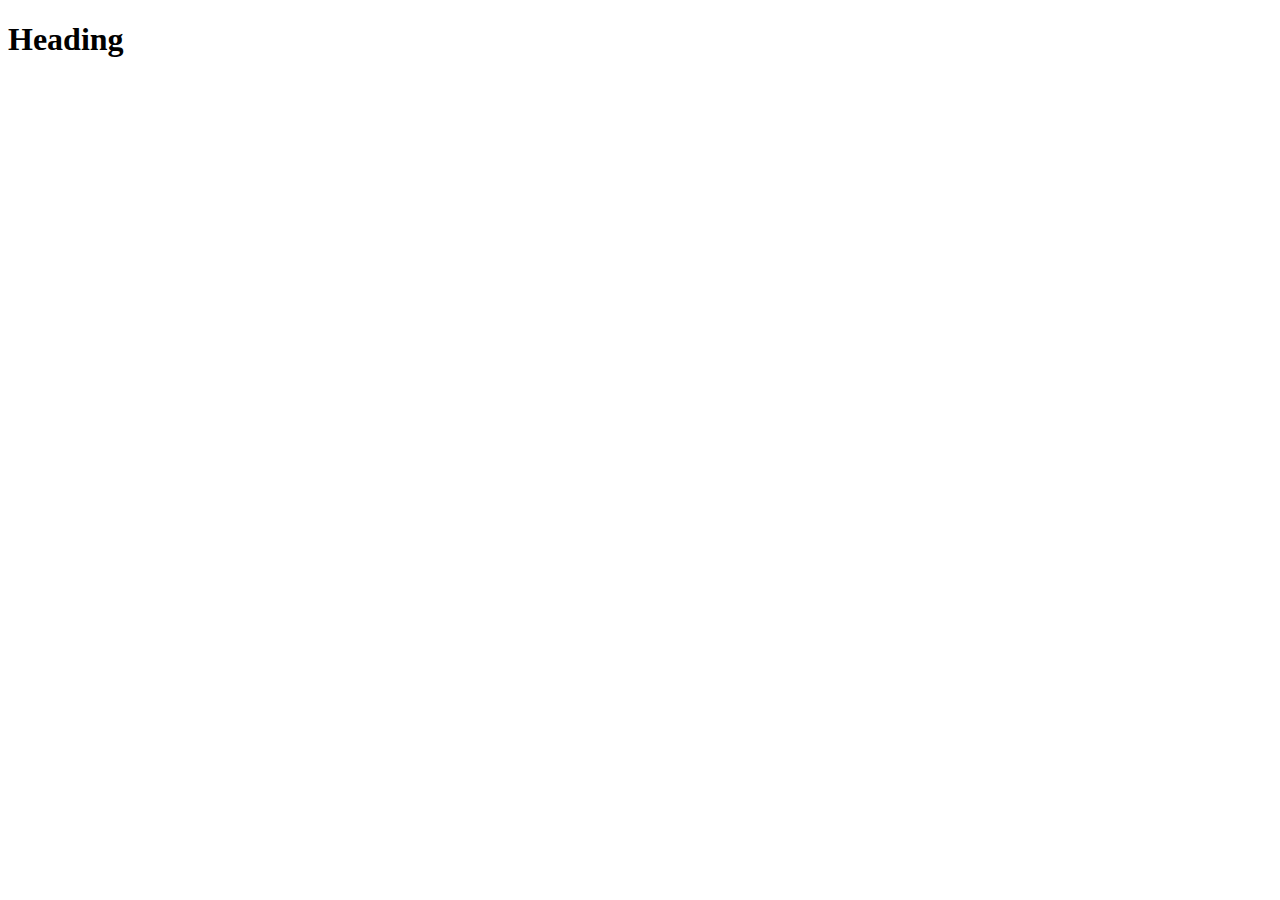
==== index.html @ cfbd99ce "Initial commit" ====
<!DOCTYPE html>
<html lang="en">
  <head>
    <meta charset="UTF-8">
    <meta name="viewport" content="width=device-width, initial-scale=1.0">
    <meta http-equiv="X-UA-Compatible" content="ie=edge">
    <title>Title</title>
    <link rel="stylesheet" href="screen.css">
  </head>
  <body>
    <h1>Heading</h1>
    <script src="index.js"></script>
  </body>
</html>
---- screen.css ----
/* Add screen styles below */
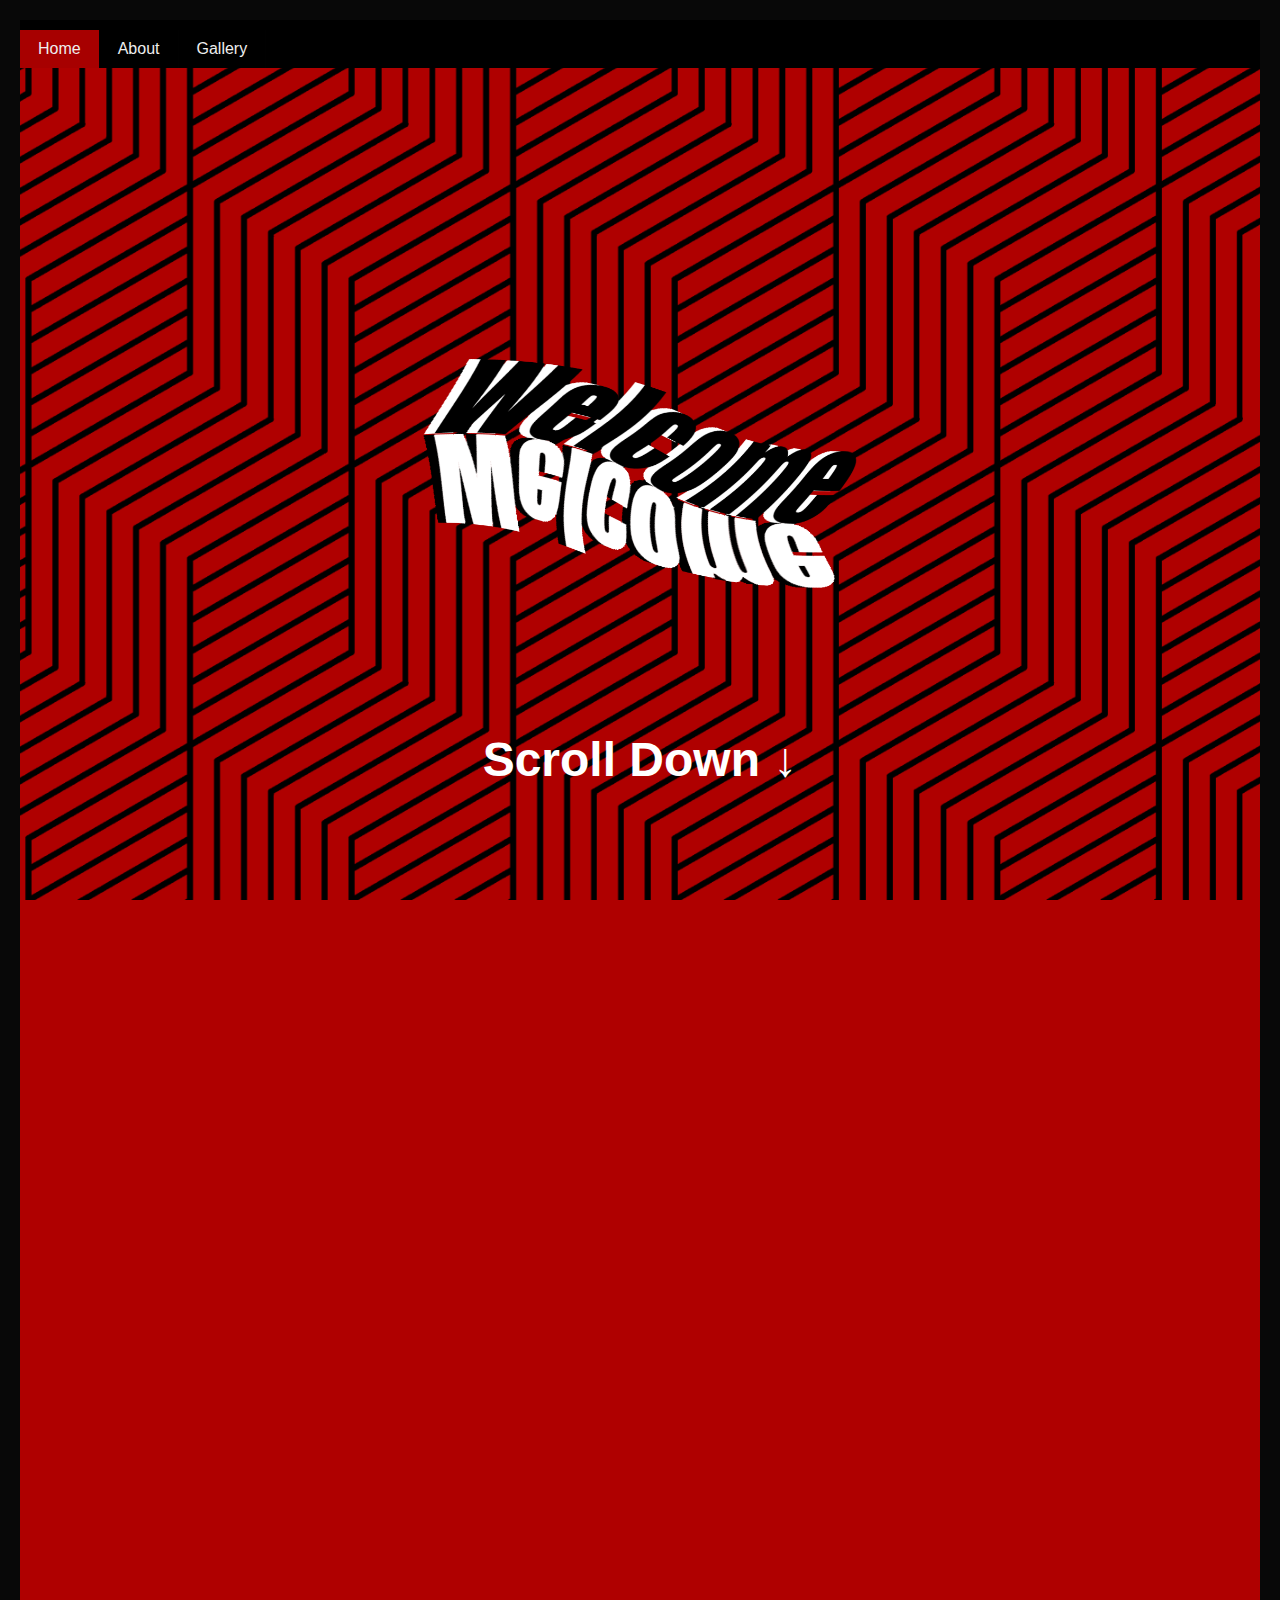
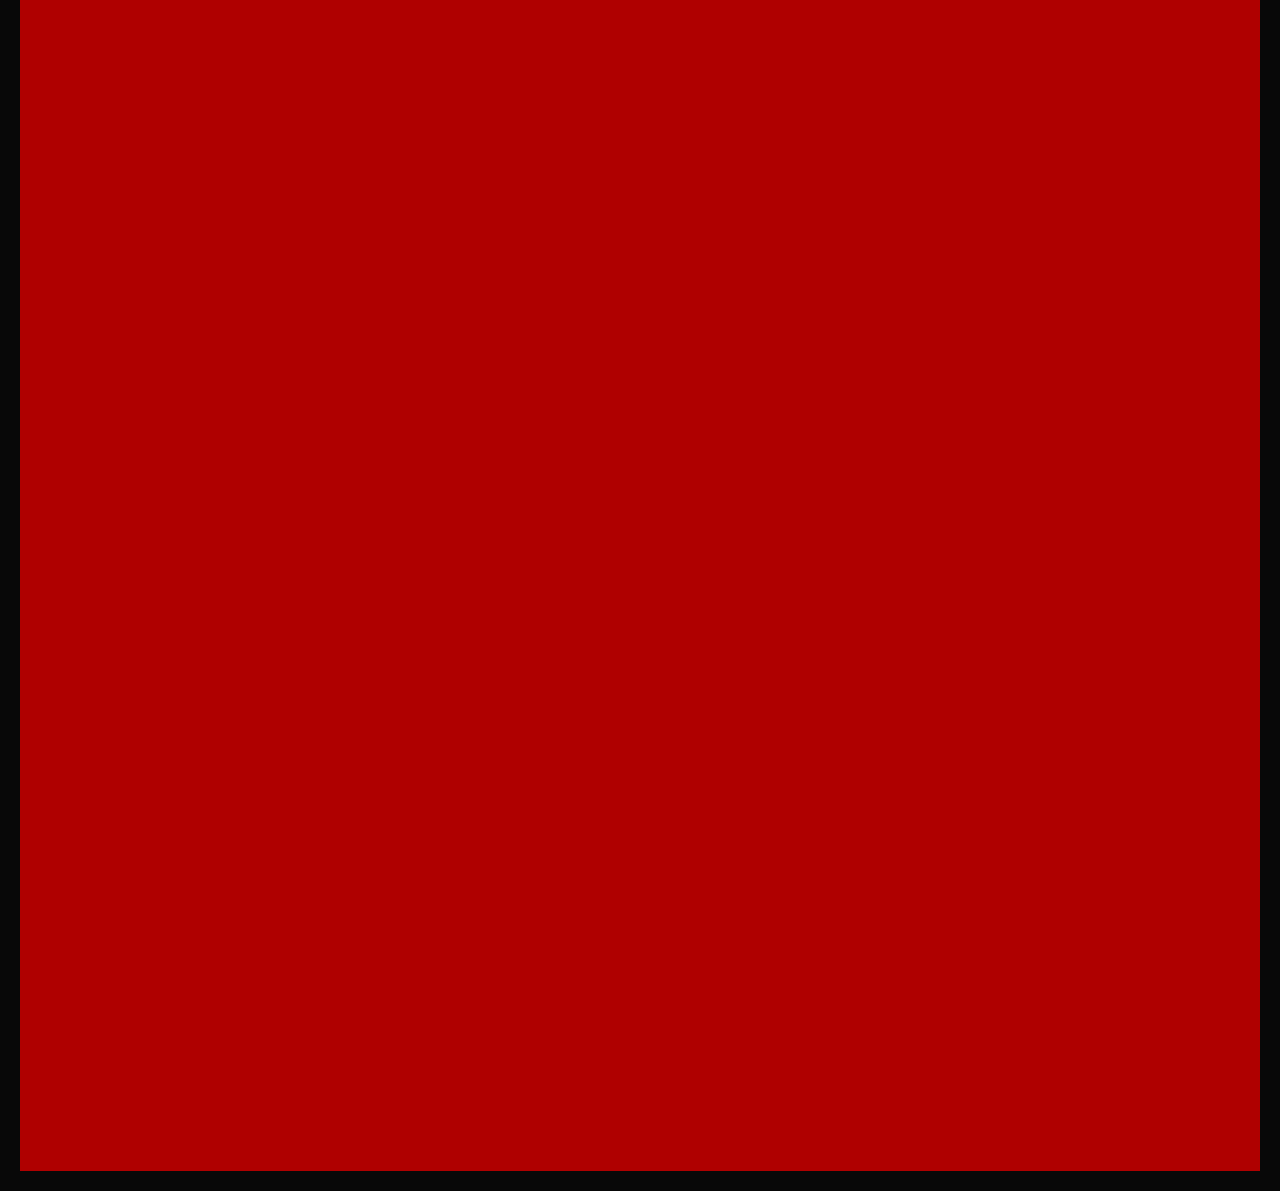
==== commit 80740c2f: "Made Base" ====
--- a/index.html
+++ b/index.html
@@ -4,11 +4,66 @@
     <meta charset="UTF-8">
     <meta name="viewport" content="width=device-width, initial-scale=1.0">
     <meta http-equiv="X-UA-Compatible" content="ie=edge">
-    <title>Title</title>
+    <title>Idiot_Fr</title>
     <link rel="stylesheet" href="screen.css">
   </head>
-  <body>
-    <h1>Heading</h1>
+  <body class="bg1">
     <script src="index.js"></script>
+   
+    <nav>
+      <ul>
+        <li><a class="navactive" href="index.html">Home</a></li>
+        <li><a href="bio.html">About</a></li>
+        <li><a href="gallery.html">Gallery</a></li>
+      </ul>
+    </nav>
+    
+    <section class="welcome">
+      <img src="src/welcomeimage.png" class="center" alt="An image welcoming you to the page.">
+      <h1>Scroll Down &#8595;</h1>
+    </section>
+
+    <section>
+      <div class="container reveal">
+        <h2>Hey There!</h2>
+        <div class="text-container">
+          <div class="text-box">
+            <h3>Section Text</h3>
+            <p>
+              Well this is a bit strane that you're here, but hey if y
+            </p>
+          </div>
+        </div>
+      </div>
+    </section>
+
+    <section>
+      <div class="container reveal">
+        <h2>Caption</h2>
+        <div class="text-container">
+          <div class="text-box">
+            <h3>Section Text</h3>
+            <p>
+              Lorem ipsum dolor sit amet consectetur adipisicing elit. Tempore
+              eius molestiae perferendis eos provident vitae iste.
+            </p>
+          </div>
+          <div class="text-box">
+            <h3>Section Text</h3>
+            <p>
+              Lorem ipsum dolor sit amet consectetur adipisicing elit. Tempore
+              eius molestiae perferendis eos provident vitae iste.
+            </p>
+          </div>
+          <div class="text-box">
+            <h3>Section Text</h3>
+            <p>
+              Lorem ipsum dolor sit amet consectetur adipisicing elit. Tempore
+              eius molestiae perferendis eos provident vitae iste.
+            </p>
+          </div>
+        </div>
+      </div>
+    </section>
   </body>
 </html>
--- a/screen.css
+++ b/screen.css
@@ -1 +1,176 @@
-/* Add screen styles below */
+html {
+    background: #080808;
+  }
+
+  .center {
+    display: block;
+    margin-left: auto;
+    margin-right: auto;
+    width: 35%;
+  }
+  .welcome{
+    flex-direction: column;
+  }
+  .welcome h1 {
+    padding-top: 10%;
+  }
+  .welcome img{
+    padding-top: 10%;
+    animation: rotation 15s  5s linear infinite;
+  }
+  .bg1 {
+    background-image: url(src/testimage.png);
+    background-attachment: fixed;
+    background-position: center;
+    background-repeat: repeat;
+    background-size: cover;
+
+    animation: move 15s linear infinite;
+  }
+  .bg2 {
+    background-image: url(src/testimage3.png);
+    background-attachment: fixed;
+    background-position: center;
+    background-repeat: repeat;
+    background-size: cover;
+
+    animation: move 15s linear infinite;
+  }.bg3 {
+    background-image: url(src/testimage2.png);
+    background-attachment: fixed;
+    background-position: center;
+    background-repeat: repeat;
+    background-size: cover;
+
+    animation: move 15s linear infinite;
+  }
+  @keyframes move {
+    0%{background-position: 0  0;}
+    50%{background-position: -13px -13px;}
+    100%{background-position: 0  0;}
+  }
+  @keyframes rotation {
+    0%{transform: rotate(0)}
+    100%{transform: rotate(360deg)}
+  }
+  body{
+    font-family:Arial, Helvetica, sans-serif;
+    margin:  20px;
+    
+    color: rgb(255, 255, 255);
+    border-top: 10px solid #000000;
+    background: #af0000;
+  }
+  
+  header {
+    background: #000000;
+  }
+
+  header h1 {
+    margin: 5px;
+    text-align: center;
+  }
+
+  header p {
+    margin: 5px;
+    margin-bottom: 0px;
+    text-align: center;
+  }
+  
+  nav {
+    margin-bottom: 3px;
+    position: sticky;
+    top: -1px;
+    z-index: 2;
+  }
+  
+  nav ul {
+    list-style-type: none;
+    margin: 0;
+    padding: 0;
+    overflow: hidden;
+    background-color: #000000;
+  }
+  
+  nav li {
+    float: left;
+    border-right: 1px solid rgb(1, 1, 1);
+  }
+  
+  nav li a {
+    display: block;
+    color: #eeeeee;
+    text-align: center;
+    padding: 10px 18px;
+    text-decoration: none;
+  }
+  
+  .navactive {
+    background-color: #a70000;
+  }
+  
+  nav li a:hover:not(.active){
+    background-color: #111;
+  }
+
+  .reveal{
+    position: relative;
+    transform: translateY(150px);
+    opacity: 0;
+    transition: 2s all ease;
+  }
+  .reveal.active{
+    transform: translateY(0);
+    opacity: 1;
+  }
+  
+  section{
+    min-height: 100vh;
+    display: flex;
+    justify-content: center;
+    align-items: center;
+    z-index: 1;
+  }
+  section .container{
+    margin: 100px;
+    background-color: #000000;
+  }
+  section h1{
+    font-size: 3rem;
+    margin: 20px;
+  }
+  section h2{
+    font-size: 40px;
+    text-align: center;
+    text-transform: uppercase;
+  }
+  section .text-container{
+     display: flex;
+  }
+  section .text-container .text-box{
+    margin: 20px;
+    padding: 20px;
+    background: #b81515;
+  }
+  section .text-container .text-box h3{
+    font-size: 30px;
+    text-align: center;
+    text-transform: uppercase;
+    margin-bottom: 10px;
+  }
+
+  @media screen and (max-width: 616px) {
+    header {
+      background: #ED254E;
+      display: block;
+      padding: 0;
+    } 
+    section h1{
+        font-size: 2rem;
+        text-align: center;
+    }
+    section .text-container{
+        flex-direction: column;
+    }
+  }
+
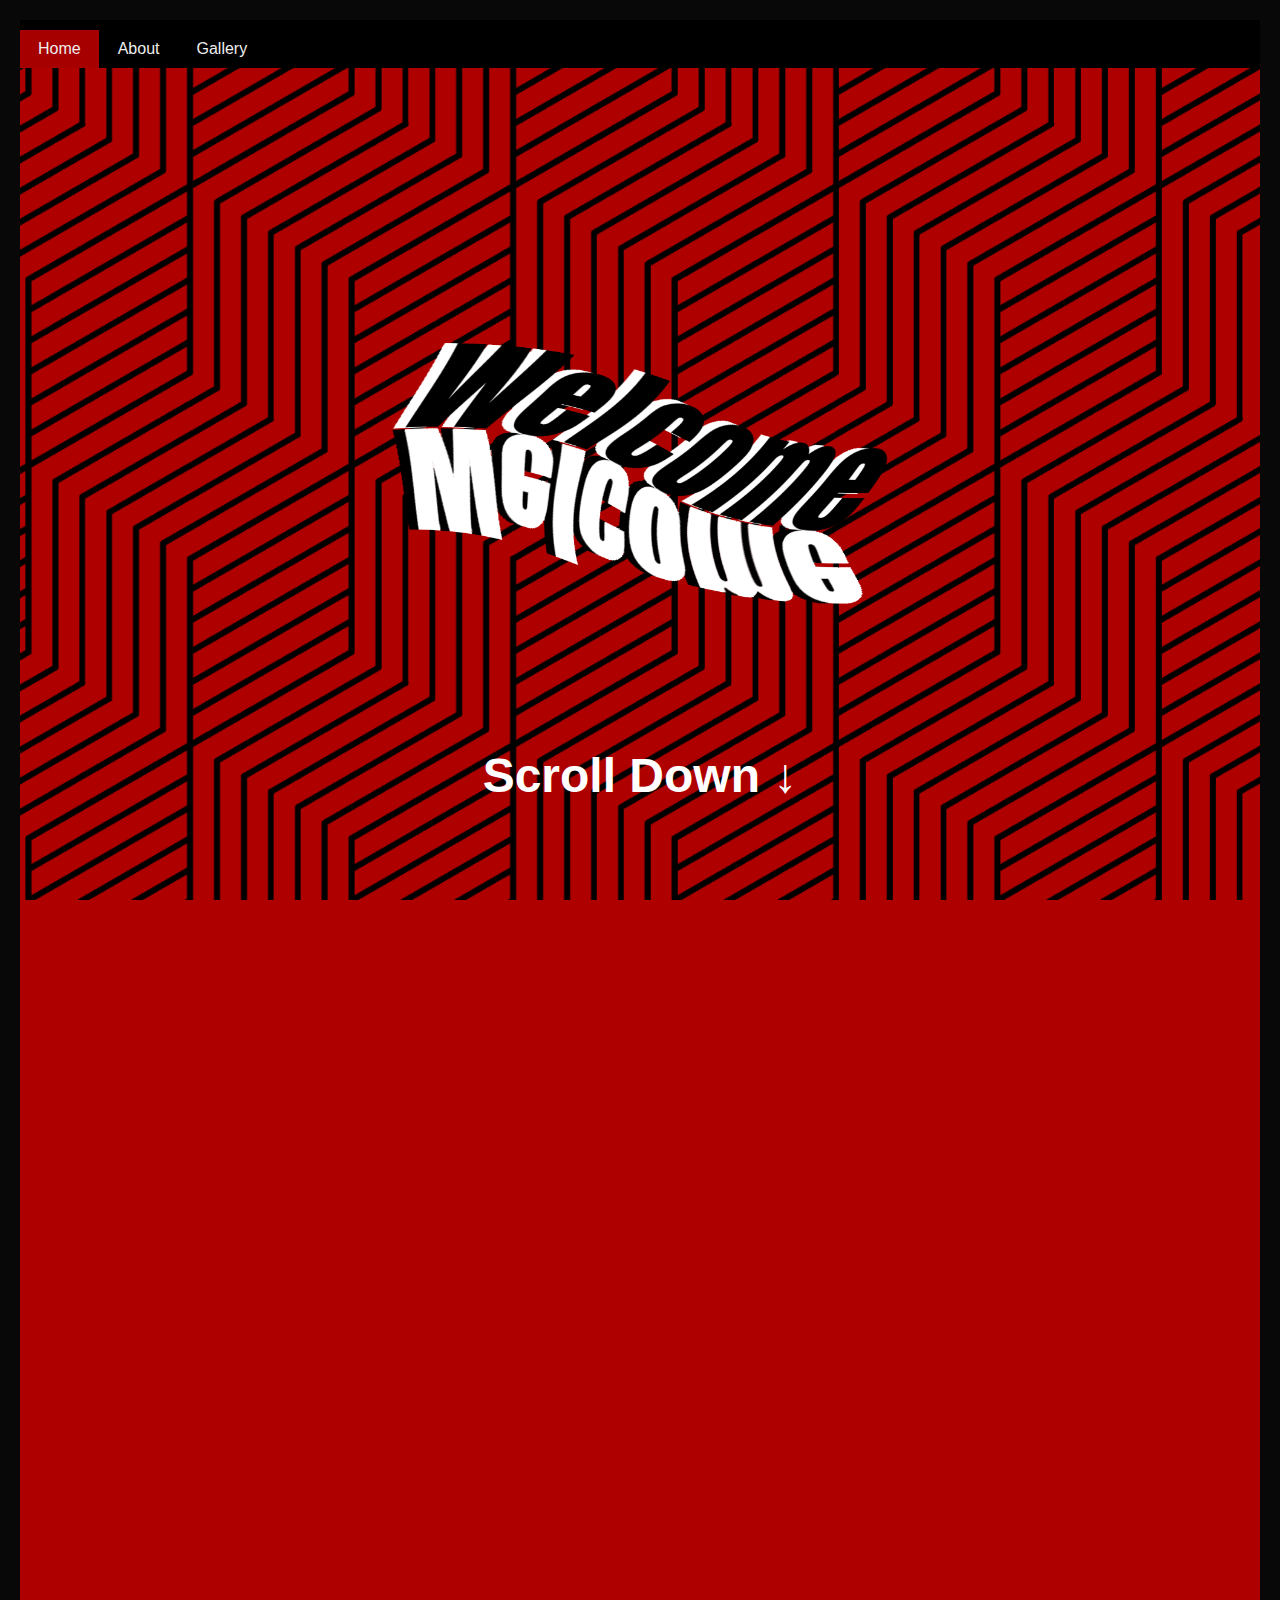
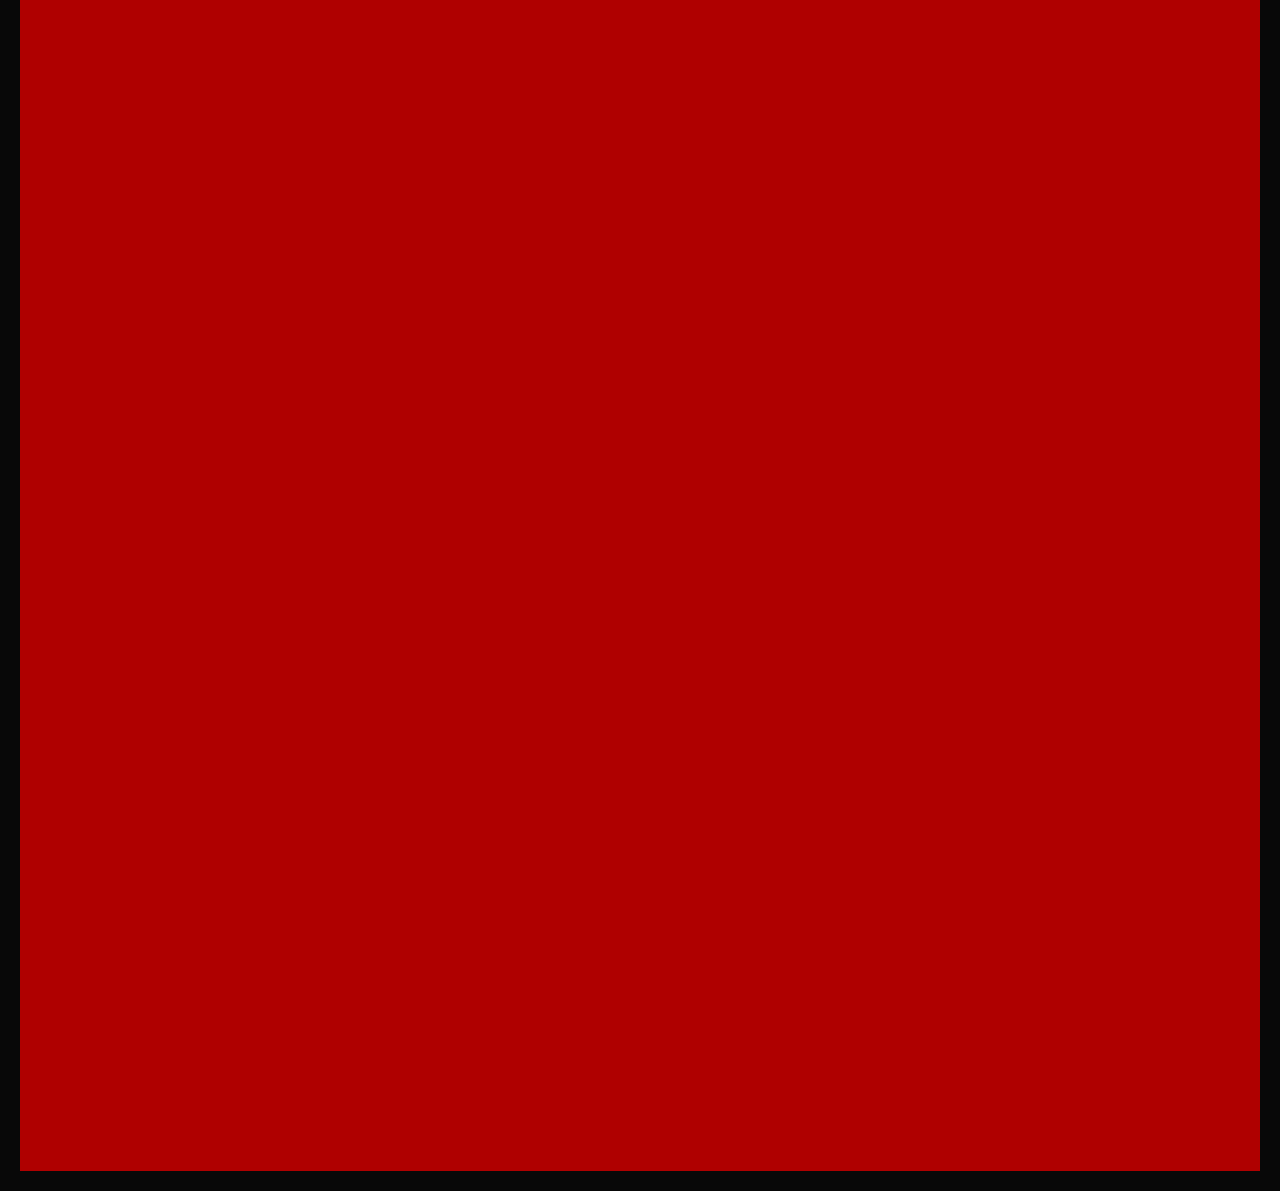
==== commit 41d63c68: "small fixes" ====
--- a/index.html
+++ b/index.html
@@ -24,13 +24,14 @@
     </section>
 
     <section>
-      <div class="container reveal">
+      <div class="container reveal fade-bottom">
         <h2>Hey There!</h2>
         <div class="text-container">
           <div class="text-box">
-            <h3>Section Text</h3>
+            <!-- <h3>Section Text</h3> -->
             <p>
-              Well this is a bit strane that you're here, but hey if y
+              Lorem ipsum dolor sit amet consectetur adipisicing elit. Tempore
+              eius molestiae perferendis eos provident vitae iste.
             </p>
           </div>
         </div>
@@ -38,7 +39,7 @@
     </section>
 
     <section>
-      <div class="container reveal">
+      <div class="container reveal fade-left">
         <h2>Caption</h2>
         <div class="text-container">
           <div class="text-box">
--- a/screen.css
+++ b/screen.css
@@ -6,7 +6,7 @@
     display: block;
     margin-left: auto;
     margin-right: auto;
-    width: 35%;
+    width: 40%;
   }
   .welcome{
     flex-direction: column;
@@ -22,7 +22,7 @@
     background-image: url(src/testimage.png);
     background-attachment: fixed;
     background-position: center;
-    background-repeat: repeat;
+    background-repeat: no-repeat;
     background-size: cover;
 
     animation: move 15s linear infinite;
@@ -31,28 +31,21 @@
     background-image: url(src/testimage3.png);
     background-attachment: fixed;
     background-position: center;
-    background-repeat: repeat;
+    background-repeat: no-repeat;
     background-size: cover;
 
     animation: move 15s linear infinite;
-  }.bg3 {
+  }
+  .bg3 {
     background-image: url(src/testimage2.png);
     background-attachment: fixed;
     background-position: center;
-    background-repeat: repeat;
+    background-repeat: no-repeat;
     background-size: cover;
 
     animation: move 15s linear infinite;
   }
-  @keyframes move {
-    0%{background-position: 0  0;}
-    50%{background-position: -13px -13px;}
-    100%{background-position: 0  0;}
-  }
-  @keyframes rotation {
-    0%{transform: rotate(0)}
-    100%{transform: rotate(360deg)}
-  }
+
   body{
     font-family:Arial, Helvetica, sans-serif;
     margin:  20px;
@@ -115,13 +108,20 @@
 
   .reveal{
     position: relative;
-    transform: translateY(150px);
     opacity: 0;
     transition: 2s all ease;
   }
   .reveal.active{
-    transform: translateY(0);
     opacity: 1;
+  }
+  .active.fade-bottom {
+    animation: fade-bottom 1s ease-in;
+  }
+  .active.fade-left {
+    animation: fade-left 1s ease-in;
+  }
+  .active.fade-right {
+    animation: fade-right 1s ease-in;
   }
   
   section{
@@ -159,7 +159,51 @@
     margin-bottom: 10px;
   }
 
+  @keyframes move {
+    0%{background-position: 0  0;}
+    50%{background-position: -13px -13px;}
+    100%{background-position: 0  0;}
+  }
+  @keyframes rotation {
+    0%{transform: rotate(0)}
+    100%{transform: rotate(360deg)}
+  }
+
+  @keyframes fade-bottom {
+    0% {
+      transform: translateY(50px);
+      opacity: 0;
+    }
+    100% {
+      transform: translateY(0);
+      opacity: 1;
+    }
+  }
+  @keyframes fade-left {
+    0% {
+      transform: translateX(-100px);
+      opacity: 0;
+    }
+    100% {
+      transform: translateX(0);
+      opacity: 1;
+    }
+  }
+  @keyframes fade-right {
+    0% {
+      transform: translateX(100px);
+      opacity: 0;
+    }
+    100% {
+      transform: translateX(0);
+      opacity: 1;
+    }
+  }
+
   @media screen and (max-width: 616px) {
+    .bg1 .bg2 .bg3 {
+        background-attachment: scroll;
+    }
     header {
       background: #ED254E;
       display: block;
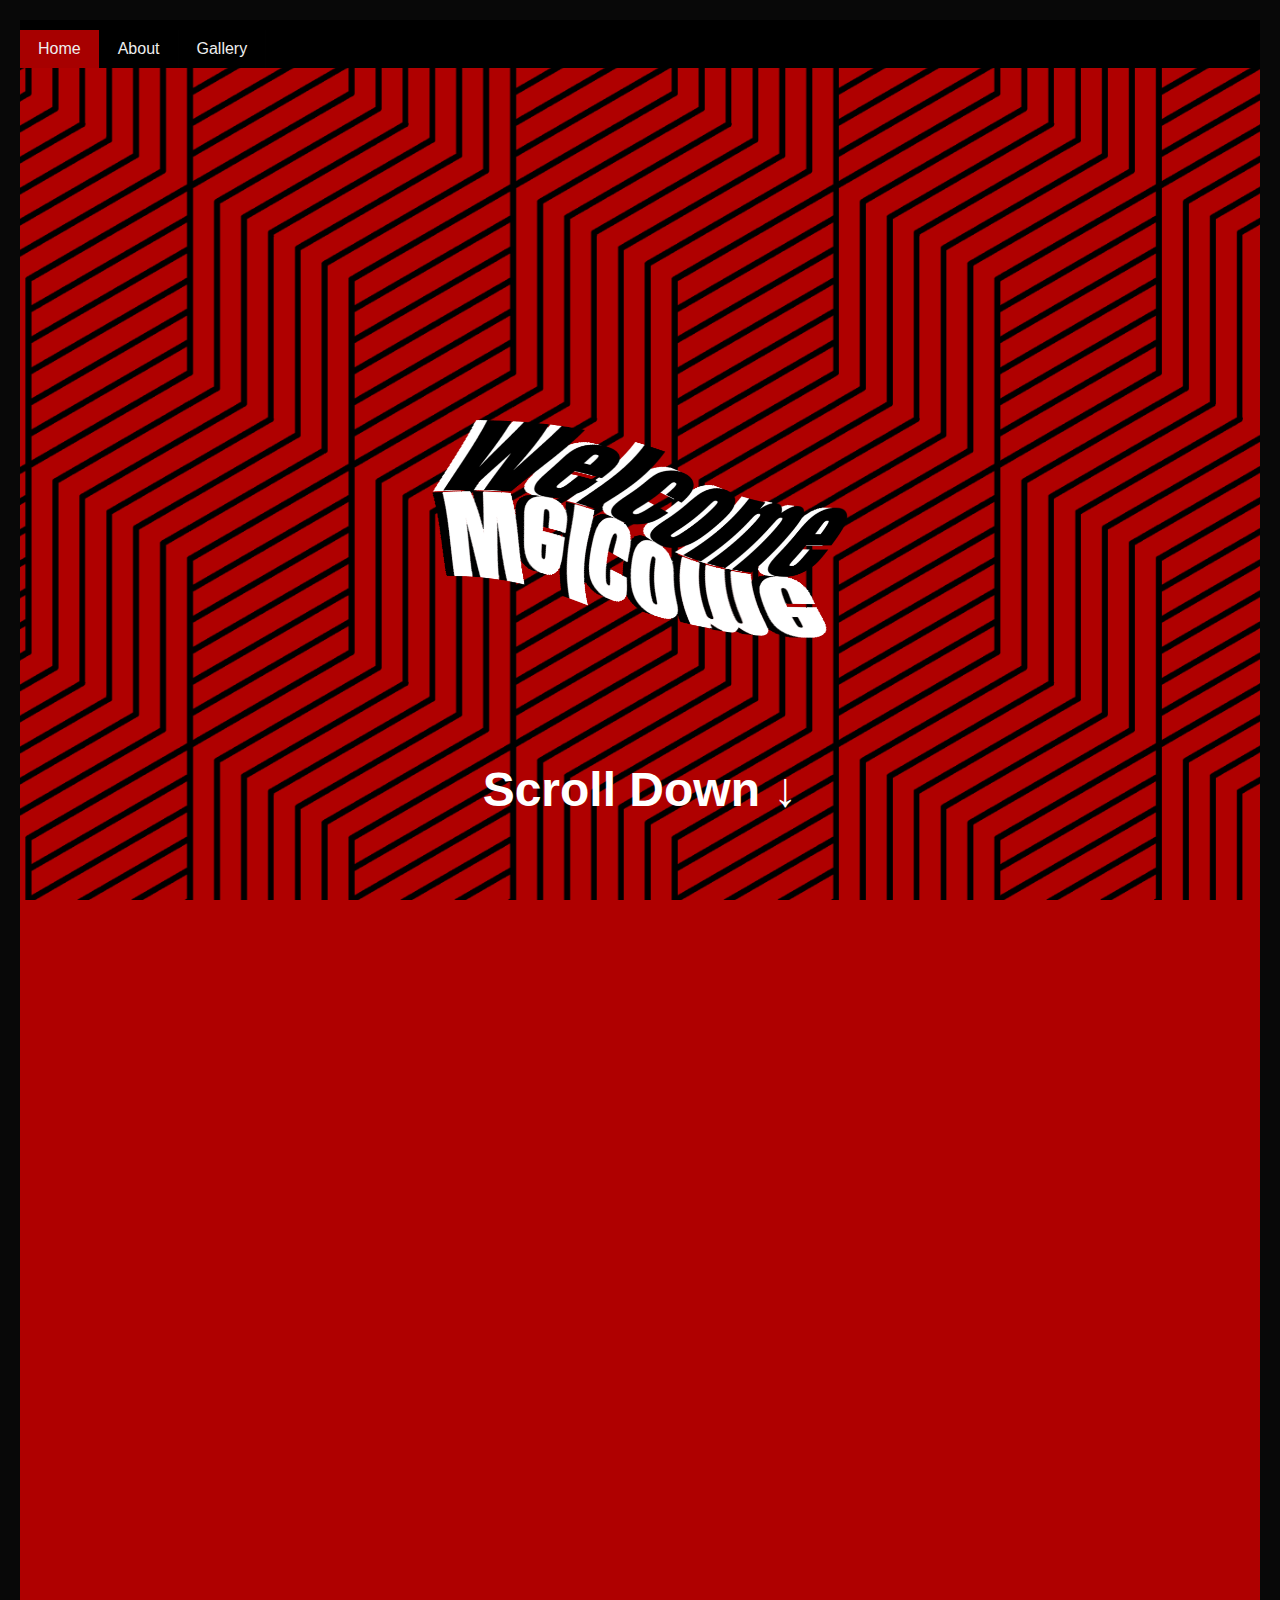
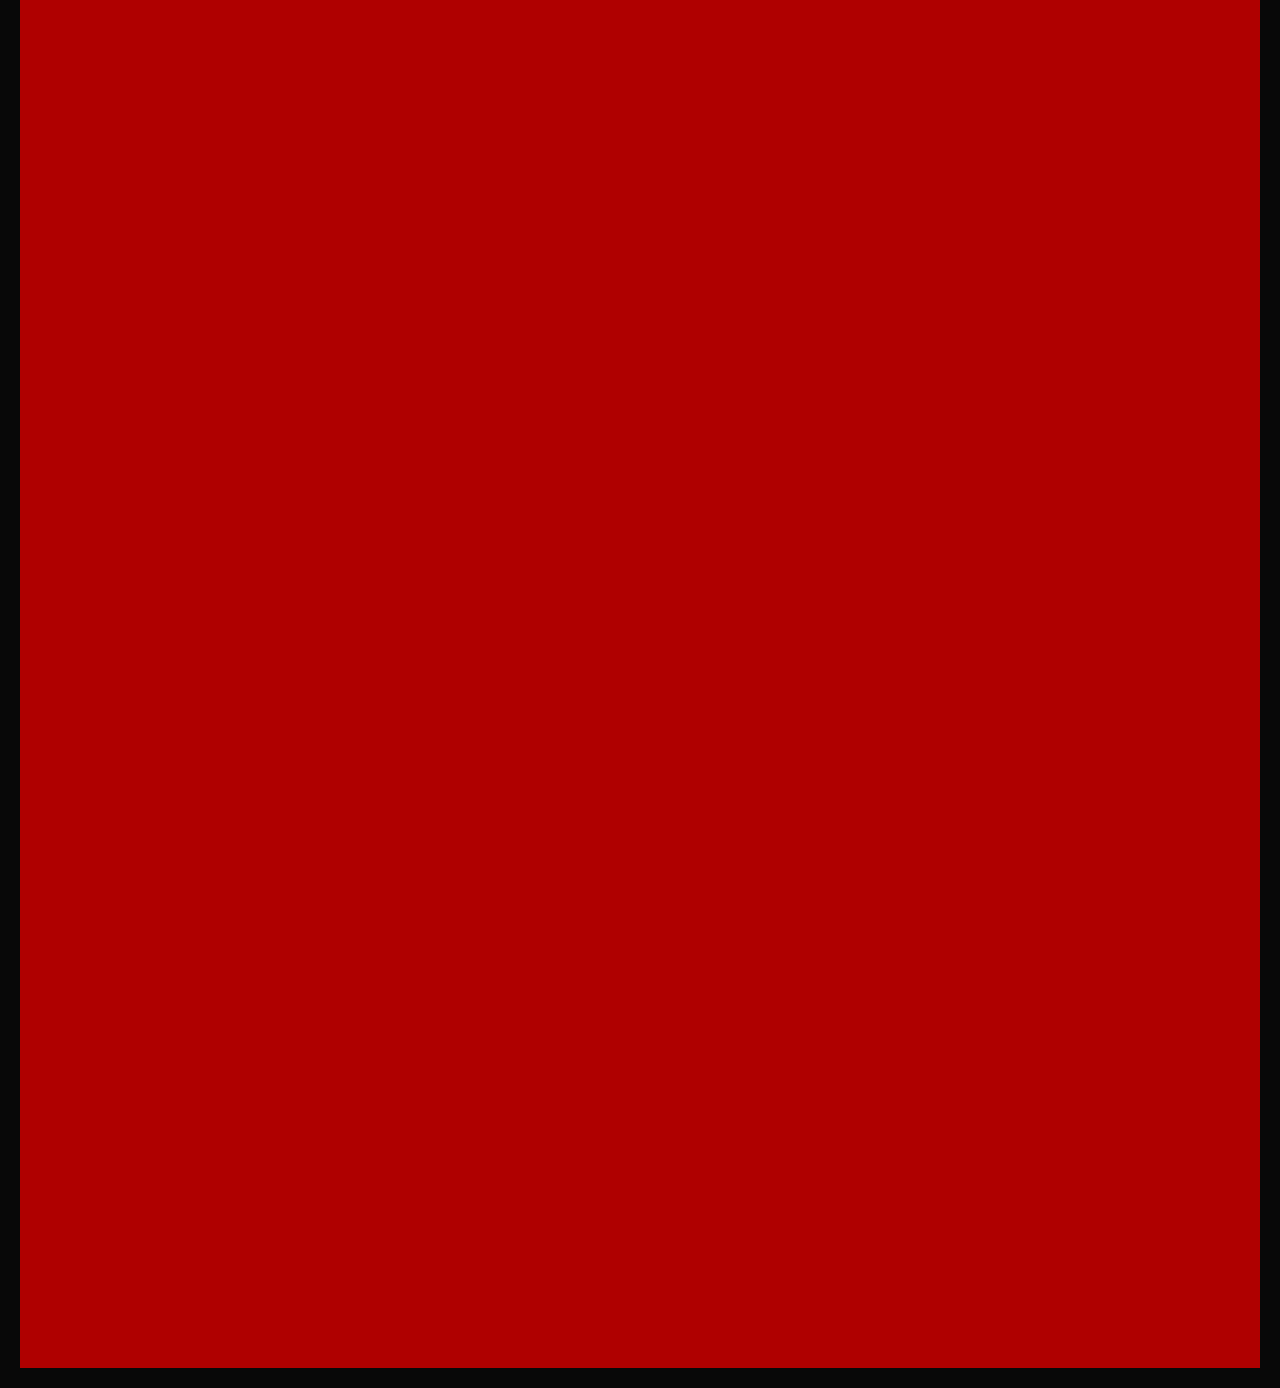
==== commit 531c22db: "probably final build" ====
--- a/index.html
+++ b/index.html
@@ -27,11 +27,10 @@
       <div class="container reveal fade-bottom">
         <h2>Hey There!</h2>
         <div class="text-container">
-          <div class="text-box">
+          <div class="text-box swR">
             <!-- <h3>Section Text</h3> -->
             <p>
-              Lorem ipsum dolor sit amet consectetur adipisicing elit. Tempore
-              eius molestiae perferendis eos provident vitae iste.
+              If you're visiting  this site, you're either my teacher from 2023 on web design, my family thats blackmailed me into showing you, or an employer/co-worker looking for reasons to get me fire. Regardless of your reason, Welcome! (theres nothing of value here)
             </p>
           </div>
         </div>
@@ -40,23 +39,23 @@
 
     <section>
       <div class="container reveal fade-left">
-        <h2>Caption</h2>
+        <h2>Random Text (because why not)</h2>
         <div class="text-container">
-          <div class="text-box">
+          <div class="text-box swR">
             <h3>Section Text</h3>
             <p>
               Lorem ipsum dolor sit amet consectetur adipisicing elit. Tempore
               eius molestiae perferendis eos provident vitae iste.
             </p>
           </div>
-          <div class="text-box">
+          <div class="text-box swR">
             <h3>Section Text</h3>
             <p>
               Lorem ipsum dolor sit amet consectetur adipisicing elit. Tempore
               eius molestiae perferendis eos provident vitae iste.
             </p>
           </div>
-          <div class="text-box">
+          <div class="text-box swR">
             <h3>Section Text</h3>
             <p>
               Lorem ipsum dolor sit amet consectetur adipisicing elit. Tempore
--- a/screen.css
+++ b/screen.css
@@ -10,33 +10,36 @@
   }
   .welcome{
     flex-direction: column;
+    margin: 100px;
   }
   .welcome h1 {
-    padding-top: 10%;
+    padding-top: 5%;
   }
   .welcome img{
-    padding-top: 10%;
+    padding-top: 2%;
+    padding-bottom: 5%;
     animation: rotation 15s  5s linear infinite;
   }
   .bg1 {
+    background: #af0000;
     background-image: url(src/testimage.png);
     background-attachment: fixed;
     background-position: center;
     background-repeat: no-repeat;
     background-size: cover;
-
     animation: move 15s linear infinite;
   }
   .bg2 {
+    background: #0a61f6;
     background-image: url(src/testimage3.png);
     background-attachment: fixed;
     background-position: center;
     background-repeat: no-repeat;
     background-size: cover;
-
     animation: move 15s linear infinite;
   }
   .bg3 {
+    background: #50d100;
     background-image: url(src/testimage2.png);
     background-attachment: fixed;
     background-position: center;
@@ -52,7 +55,6 @@
     
     color: rgb(255, 255, 255);
     border-top: 10px solid #000000;
-    background: #af0000;
   }
   
   header {
@@ -60,7 +62,7 @@
   }
 
   header h1 {
-    margin: 5px;
+    margin: -5px;
     text-align: center;
   }
 
@@ -101,7 +103,7 @@
   .navactive {
     background-color: #a70000;
   }
-  
+
   nav li a:hover:not(.active){
     background-color: #111;
   }
@@ -150,7 +152,7 @@
   section .text-container .text-box{
     margin: 20px;
     padding: 20px;
-    background: #b81515;
+    
   }
   section .text-container .text-box h3{
     font-size: 30px;
@@ -159,6 +161,26 @@
     margin-bottom: 10px;
   }
 
+  .swR {
+    background: #a70000;
+    background-color: #a70000;
+  }
+
+  .swB {
+    background-color: #0a61f6;
+    background: #0a61f6;
+  }
+
+  .swG {
+    background: #50d100;
+    background-color: #50d100;
+  }
+
+  img {
+    height: auto; 
+    max-width: 100%;
+  }
+    
   @keyframes move {
     0%{background-position: 0  0;}
     50%{background-position: -13px -13px;}
@@ -205,7 +227,6 @@
         background-attachment: scroll;
     }
     header {
-      background: #ED254E;
       display: block;
       padding: 0;
     } 
